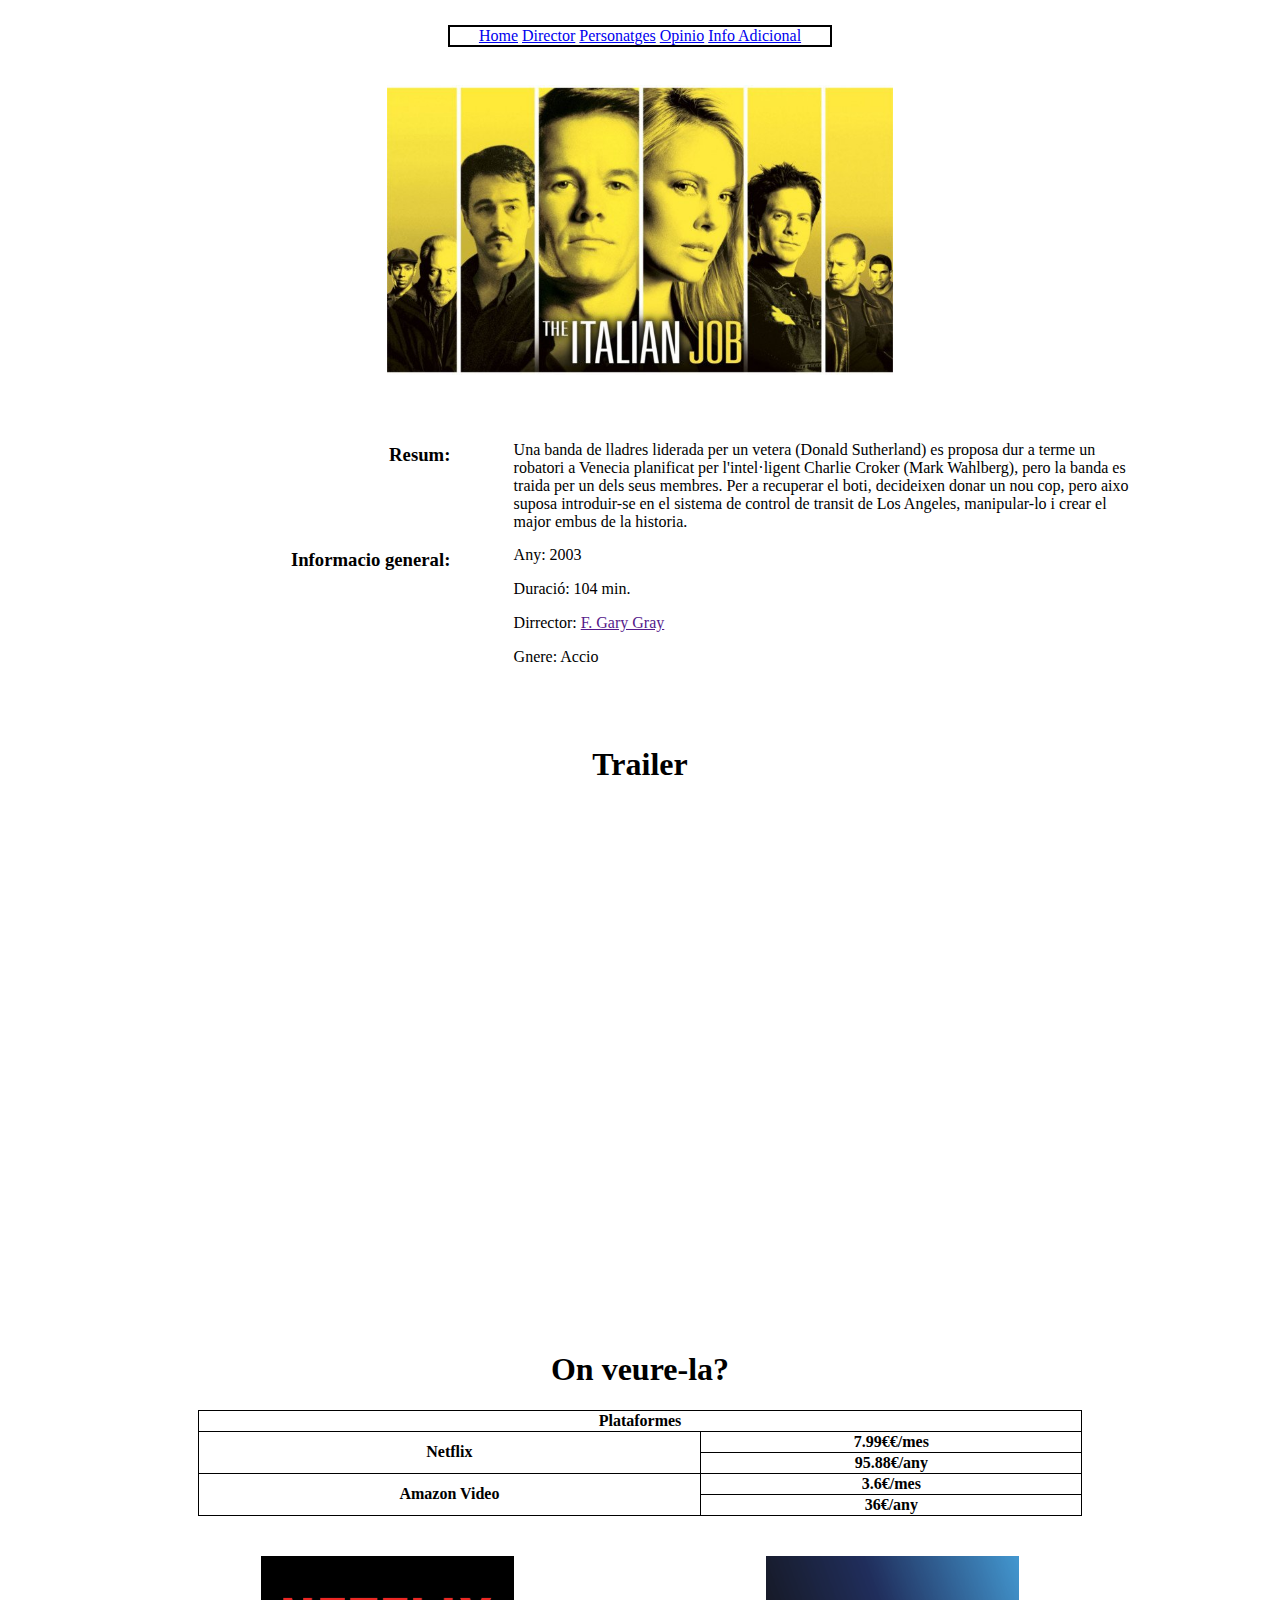
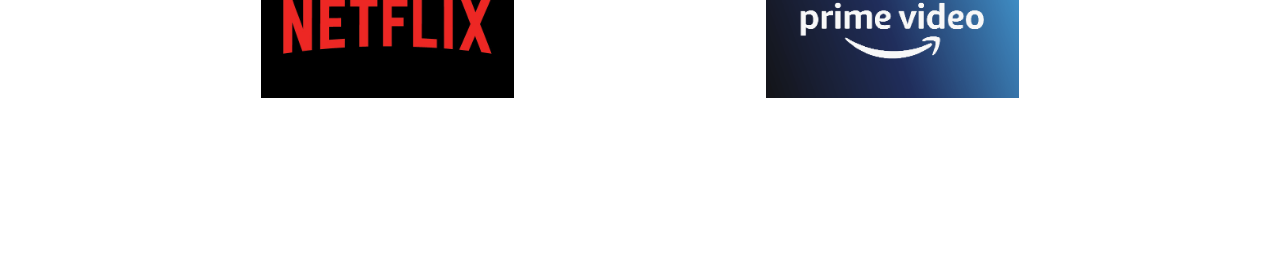
==== TheItalianJob/index.html @ d256a5af "actualitzacio de la practica v1" ====
<!DOCTYPE html>
<html>
    <head>
        <meta charset="utf-8">
        <meta name="author" content="Abel Sturm">
        <meta name="description" content="Pagina principal">
        <title>The Italina Job</title>
        <link rel="stylesheet" href="./css/style.css" type="text/css"/>
    </head>
    <body>
        <div class="menu">
            <div class="borde-menu">
                <a href="./index.html">Home</a>
                <a href="./director.html">Director</a>
                <a href="./personatges.html">Personatges</a>
                <a href="./opinio.html">Opinio</a>
                <a href="./info_adicional.html">Info Adicional</a>
            </div>
        </div>

        <div class="imatge"> <img src="./img/portada.jpg" ></div>
        
        <div class="blocpare">
            <div class="linea1">
                <div class="bloc1">
                    <h3>Resum:</h3>
                </div>
                <div class="bloc2">
                    <p>Una banda de lladres liderada per un vetera (Donald Sutherland) es proposa dur a terme un robatori a Venecia planificat per l'intel·ligent Charlie Croker (Mark Wahlberg), pero la banda es traida per un dels seus membres. Per a recuperar el boti, decideixen donar un nou cop, pero aixo suposa introduir-se en el sistema de control de transit de Los Angeles, manipular-lo i crear el major embus de la historia.</p>
                </div>
            </div>
            <div class="linea2">
                <div class="bloc3">
                    <h3>Informacio general:</h3>
                </div>
                <div class="bloc4">
                    <p>Any: 2003</p>
                    <p>Duració: 104 min.</p>
                    <p>Dirrector: <a href="">F. Gary Gray</a></p>
                    <p>Gnere: Accio</p>
                </div>
            </div>
        </div>

        <h1 class="titol">Trailer</h1>

        <div class="video">
            <iframe src="https://www.youtube.com/embed/uw6jY3VuOcI" title="YouTube video player" frameborder="0" allow="accelerometer; autoplay; clipboard-write; encrypted-media; gyroscope; picture-in-picture" allowfullscreen></iframe>
        </div>

        <h1 class="titol">On veure-la?</h1>

        <table>
            <tr>
                <th colspan="3">Plataformes</th>
            </tr>
            <tr>
                <th rowspan="2">Netflix</th>
                <th> 7.99€€/mes</th>
            </tr>
            <tr>
                <th>95.88€/any</th>
            </tr>
            <tr>
                <th rowspan="2">Amazon Video</th>
                <th>3.6€/mes</th>
            </tr>
            <tr>
                <th>36€/any</th>
            </tr>
        </table>

        <div class="centrardiv">
            <div class="blocnp">
                <div class="columnp">
                    <img class="netprime" src="./img/netflix.jpg" alt="">
                </div>
                <div class="columnp">
                    <img class="netprime" src="./img/prime_video.png" alt="">
                </div>
            </div>
        </div>

    </body>
</html>
---- TheItalianJob/css/style.css ----
/* Estils menus */
div.menu {
    margin-top: 25px;
    height: 50px;
}

div.borde-menu {
    text-align: center;
    width: 30%;
    border-style: solid;
    border-width: 2px;
    margin: auto;
}

div.borde-menu a {
    margin: auto;
    margin-left: auto;
}

/* Pagina HOME */
div.imatge {
    width: 100%;
    padding-top: 10px;
    padding-bottom: 50px;
}

div.imatge img {
    display: block;
    margin: auto;
    width: 40%;
}

div.linea1 {
    height: 100px;
    width: 100%;
    margin-bottom: 5px;
}

div.bloc1 {
    width: 35%;
    height: 100%;
    float: left;
    text-align: right;
    margin-right: 5%;
}
div.bloc1 p {
    color: rgb(56, 38, 38);
    width: 40%;
}

div.bloc2 {
    width: 50%;
    height: 100%;
    float: right;
    padding-right: 10%;
}

div.linea2 {
    width: 100%;
}

div.bloc3 {
    width: 35%;
    height: 100%;
    float: left;
    text-align: right;
    margin-right: 5%;
}


div.bloc4 {
    width: 60%;
    float: right;
}

div.blocpare {
    height: 300px;
}

/* SECCIO "TRAILER" */
div.video {
    text-align: center;
    height: 500px;
    padding-bottom: 25px;
}

iframe {
    height: 100%;
    width: 60%;
}


/* SECCIO "ON VEURELA?" */
table, th, td {
    border: 1px solid black;
    border-collapse: collapse;
    margin: auto;
  }

table {
    width: 70%;
    margin-bottom: 40px;
}

div.blocnp {
    width: 80%;
    height: 300px;
}

div.columnp {
    width: 50%;
    height: 100%;
    float: left;
}

img.netprime {
    width: 50%;
    display:block;
    margin:auto;  
}

/* PAGINA PERSONATJES */
div.columperso {
    width: 50%;
    float: left;
}

img.mark {
    width: 20%;
    display: block;
    margin: auto;
}

/* PAGINA INFO_ADICIONAL */


/* GENERALS */
h1.titol {
    text-align: center;
}

div.centrardiv {
    display: flex;
    justify-content: center;
}
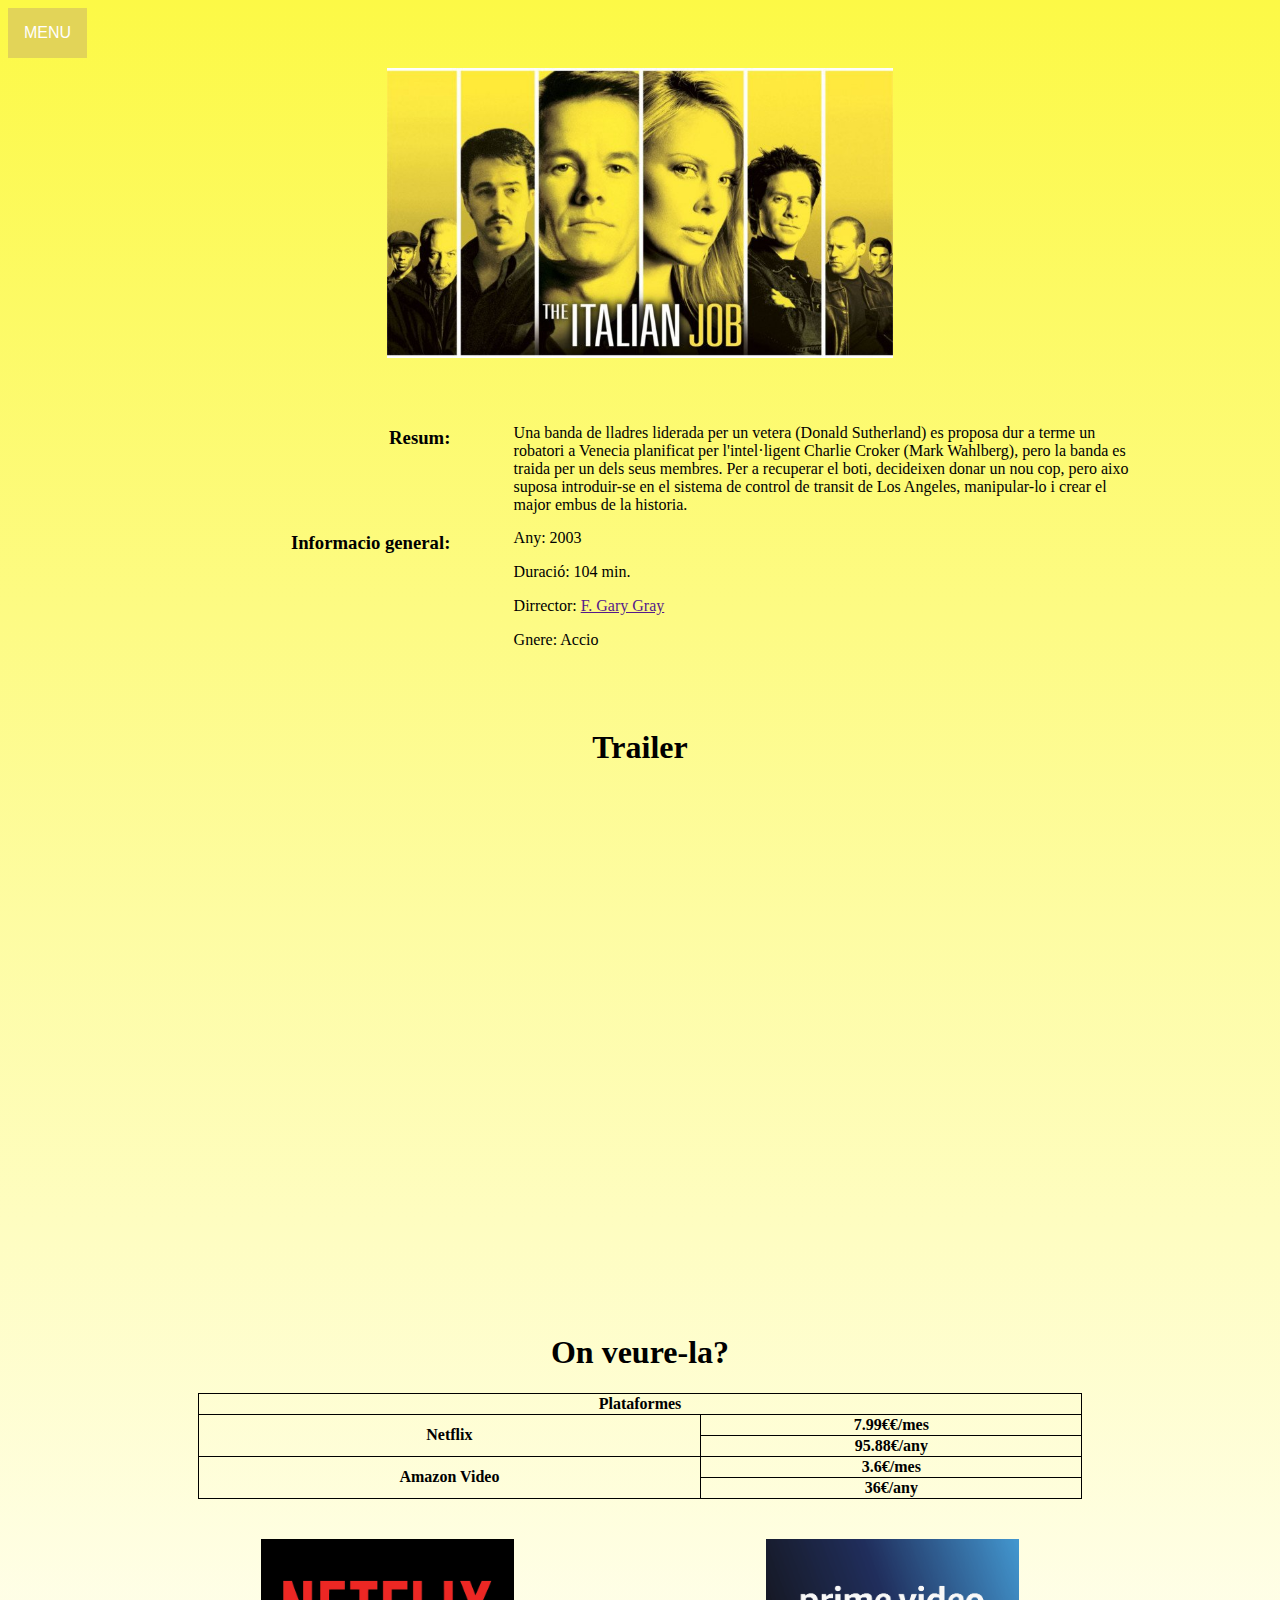
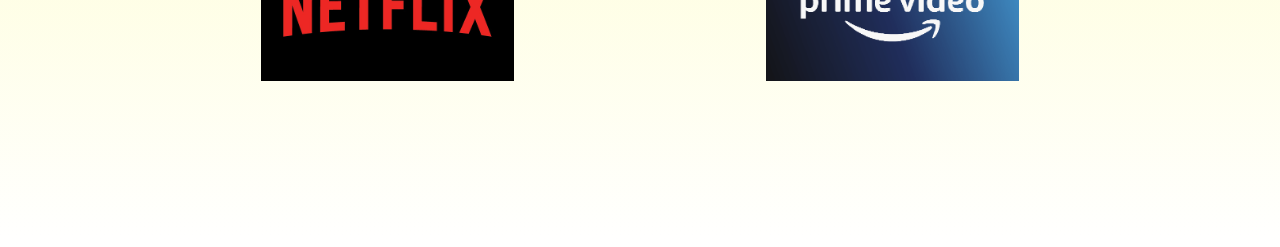
==== commit b8095819: "pujem noves coses" ====
--- a/TheItalianJob/index.html
+++ b/TheItalianJob/index.html
@@ -7,17 +7,18 @@
         <title>The Italina Job</title>
         <link rel="stylesheet" href="./css/style.css" type="text/css"/>
     </head>
-    <body>
-        <div class="menu">
-            <div class="borde-menu">
-                <a href="./index.html">Home</a>
+
+        <div class="dropdown">
+            <button class="dropbtn">MENU</button>
+            <div class="dropdown-content">
+                <a href="./index.html">HOME</a>
                 <a href="./director.html">Director</a>
                 <a href="./personatges.html">Personatges</a>
                 <a href="./opinio.html">Opinio</a>
-                <a href="./info_adicional.html">Info Adicional</a>
+                <a href="./info_adicional.html">Informacio Adicional</a>
             </div>
         </div>
-
+      
         <div class="imatge"> <img src="./img/portada.jpg" ></div>
         
         <div class="blocpare">
--- a/TheItalianJob/css/style.css
+++ b/TheItalianJob/css/style.css
@@ -132,7 +132,30 @@
 }
 
 /* PAGINA INFO_ADICIONAL */
-
+img.ia_footer {
+    width: 30%;
+    display: block;
+    margin: auto;
+}
+
+/* PAGINA DIRECTOR */
+div.direc1 {
+    width: 100%;
+    height: 30%;
+}
+
+div.direccol {
+    width: 50%;
+    height: 100%;
+    float: left;
+}
+
+/* PAGINA OPINIO */
+form {
+    width: 40%;
+    display: block;
+    margin: auto;
+}
 
 /* GENERALS */
 h1.titol {
@@ -142,4 +165,43 @@
 div.centrardiv {
     display: flex;
     justify-content: center;
-}+}
+
+html {
+    background: linear-gradient(to bottom, rgb(252, 249, 70), white);
+}
+/* MENU DESPLEGABLE */
+.dropbtn {
+    background-color: #e2d458;
+    color: white;
+    padding: 16px;
+    font-size: 16px;
+    border: none;
+  }
+  
+  .dropdown {
+    position: relative;
+    display: inline-block;
+  }
+  
+  .dropdown-content {
+    display: none;
+    position: absolute;
+    background-color: #f1f1f1;
+    min-width: 160px;
+    box-shadow: 0px 8px 16px 0px rgba(0,0,0,0.2);
+    z-index: 1;
+  }
+  
+  .dropdown-content a {
+    color: black;
+    padding: 12px 16px;
+    text-decoration: none;
+    display: block;
+  }
+  
+  .dropdown-content a:hover {background-color: #ddd;}
+  
+  .dropdown:hover .dropdown-content {display: block;}
+  
+  .dropdown:hover .dropbtn {background-color: #6a7035;}